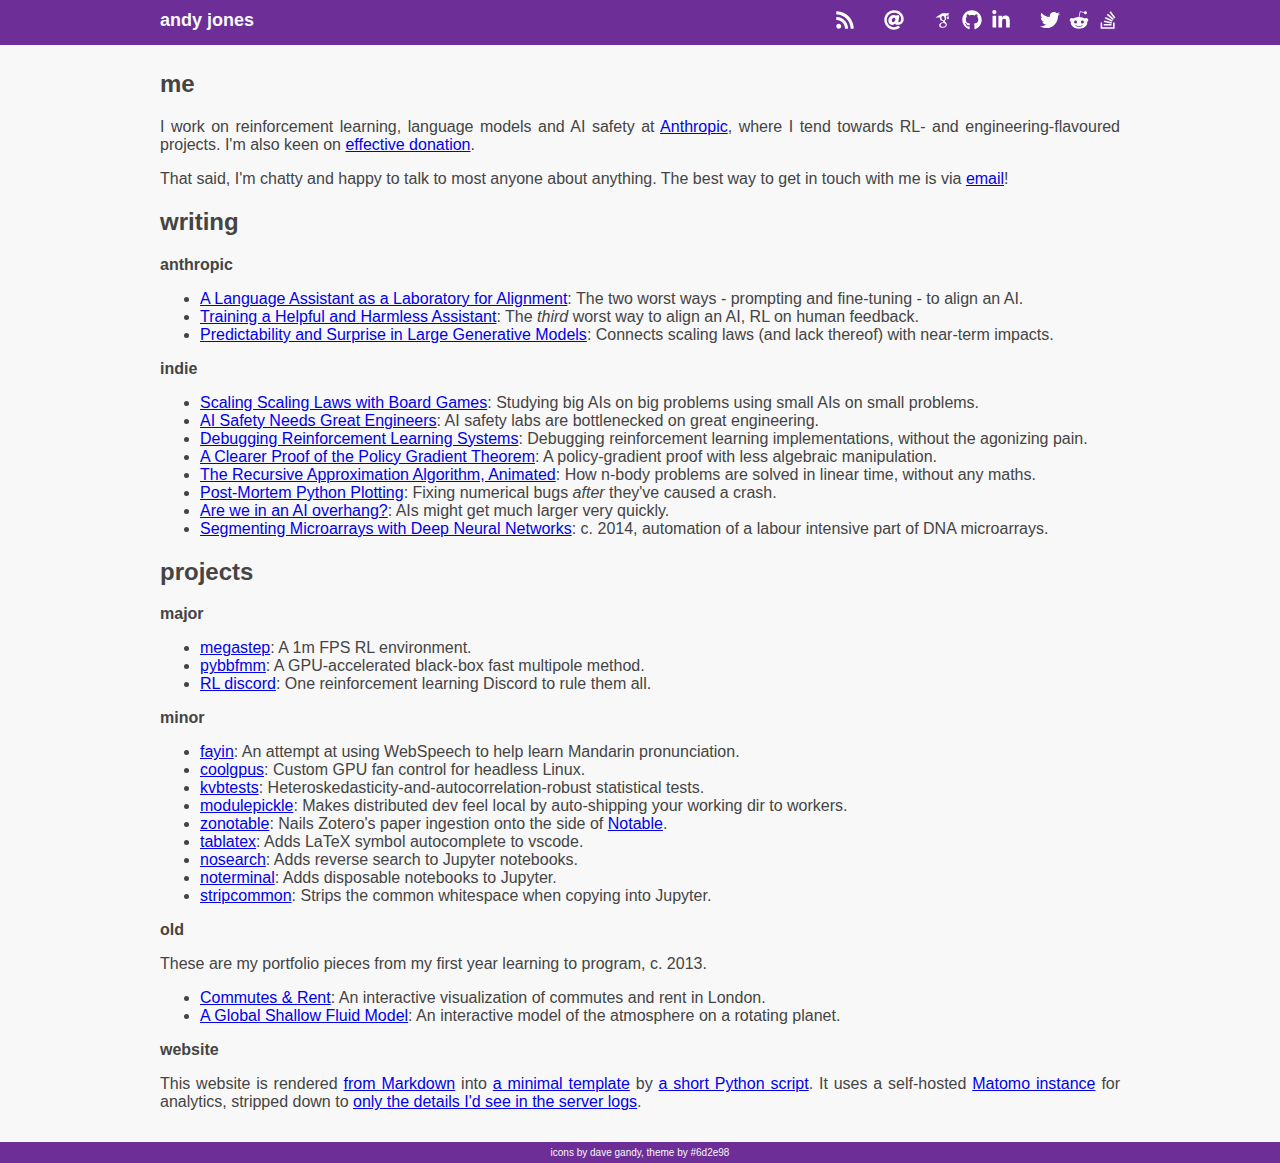
==== index.html @ 455217fe "Auto-generate" ====
<!doctype HTML>
<html>
  <head>
    <meta charset="utf-8">
    <meta name="viewport" content="width=device-width, initial-scale=1.0">
    <meta name="author" content="Andy Jones">
    <meta name="format-detection" content="telephone=no">

    <link rel="icon" href="/favicon.ico">

    <style>
      :root {
        --tone: #6d2e98;
        --grey: #444;
        --white: #f8f8f8;
      }

      html {
          height: 100%;
          width: 100%;
      }

      body {
          display: flex;
          flex-direction: column;
          background: var(--tone);
          color: #F8F8F8;
          width: 100%;
          font-family: sans-serif;
          margin: 0px;
          text-align: justify;
      }

      a:visited {
          color: var(--tone);
      }

      .tinted {
          color: #444;
          background: #f8f8f8;
          text-decoration: none;
      }

      #banner a {
          color: #F8F8F8;
          text-decoration: none;
      }

      #footer a {
          color: #F8F8F8;
          text-decoration: none;
      }

      .column {
          max-width: min(100%, 960px);
          margin: auto;
          padding: 5px;
      }

      #banner {
          padding: 10px;
          font-size: large;
          display: flex;
          vertical-align: middle;
          justify-content: space-between;
      }

      #title {
          font-weight: 700;
      }

      #social img {
          filter: invert();
          height: 20px;
          width: 20px;
          padding-left: 2px;
          padding-right: 2px;
      }

      .sep {
          margin-left: 10px;
          margin-right: 10px;
      }


      #content {
          margin-bottom: 5px;
          margin: auto;
      }

      #date {
          margin: auto;
      }

      code {
          font-family: "Lucida Console", monospace;
          word-wrap: break-word;
      }

      pre {
          font-family: "Lucida Console", monospace;
          background-color: #EEE;
          padding: 10px;

          white-space: pre-wrap;
          word-wrap: break-word;
      }

      sup {
          font-size: x-small;
      }

      hr {
          border-color: var(--tone);
      }

      #content img {
          display: block;
          margin: auto;
          max-width: 100%;
      }

      #footer {
          padding: 5px;
          font-size: x-small;
          vertical-align: middle;
          margin: auto;
          text-align: center;
      }

    
    </style>

    <meta property="og:title" content="andy jones">
    <meta property="og:description" content="andy jones personal site">
    <meta property="og:image" content="https://andyljones.com/icons/robot-solid.png">
    <meta property="og:image:height" content="512">
    <meta property="og:image:width" content="512">
    
    <meta name="twitter:card" content="summary">

    <title>andy jones</title>

    <!-- Monitoring pageviews is really useful to me to see what kind of stuff I've done is useful to everyone else.
    But I'm keen to not to track any more than that, and so this is a minimal, self-hosted solution. It records
    nothing more than'd be in the server logs anyway. -->
    <script>
      url = "https://live.andyljones.com/mat/mat.php";
      xhr = new XMLHttpRequest();
      xhr.open("POST", url, true);
      xhr.setRequestHeader('Content-Type', 'application/x-www-form-urlencoded');

      params = 'idsite=1&rec=1'
      params += '&url=' + encodeURIComponent(window.location.href);
      params += '&urlref=' + encodeURIComponent(document.referrer);
      params += '&rand=' + Math.floor(16384*Math.random())
      xhr.send(params)
    </script>
    <noscript>
      <img src="https://live.andyljones.com/mat/mat.php?idsite=1&amp;rec=1" style="border:0" alt=""/>
    </noscript>

  </head>
  <body>
    <div>
      <div id="banner" class="column">
        <div id="title"><a href="/">andy jones</a></div>
        <div id="social">
          <a href="/rss.xml"><img src='/icons/rss-solid.svg' alt='RSS'></a>
          <span class='sep'></span>
          <a href="mailto:me@andyljones.com"><img src='/icons/at-solid.svg' alt='Email'></a>
          <span class='sep'></span>
          <a href="https://scholar.google.com/citations?user=wjU_zmMAAAAJ"><img src='/icons/scholar-brands.svg' alt='Scholar'></a>
          <a href="https://github.com/andyljones"><img src='/icons/github-brands.svg' alt='Github'></a>
          <a href="https://www.linkedin.com/in/andyjonescs"><img src='/icons/linkedin-in-brands.svg' alt='LinkedIn'></a>
          <span class='sep'></span>
          <a href="https://twitter.com/andy_l_jones"><img src='/icons/twitter-brands.svg' alt='Twitter'></a>
          <a href="https://www.reddit.com/u/bluecoffee"><img src='/icons/reddit-brands.svg' alt='Reddit'></a>
          <a href="https://stackoverflow.com/users/2565457/andy-jones"><img src='/icons/stack-overflow-brands.svg' alt='StackOverflow'></a>
        </div>
      </div>
    </div>

    <div class="tinted">
      <div id="content" class="column">
        <h2>me</h2>
<p>I work on reinforcement learning, language models and AI safety at <a href="https://www.anthropic.com">Anthropic</a>, where I tend towards RL- and engineering-flavoured projects. I'm also keen on <a href="https://www.givewell.org/charities/top-charities">effective donation</a>.</p>
<p>That said, I'm chatty and happy to talk to most anyone about anything. The best way to get in touch with me is via <a href="mailto:me@andyljones.com">email</a>!</p>
<h2>writing</h2>
<p><strong>anthropic</strong></p>
<ul>
<li><a href="https://arxiv.org/abs/2112.00861">A Language Assistant as a Laboratory for Alignment</a>: The two worst ways - prompting and fine-tuning - to align an AI.</li>
<li><a href="https://arxiv.org/abs/2204.05862">Training a Helpful and Harmless Assistant</a>: The <em>third</em> worst way to align an AI, RL on human feedback.</li>
<li><a href="https://arxiv.org/abs/2202.07785">Predictability and Surprise in Large Generative Models</a>: Connects scaling laws (and lack thereof) with near-term impacts.</li>
</ul>
<p><strong>indie</strong></p>
<ul>
<li><a href="https://andyljones.com/boardlaw/">Scaling Scaling Laws with Board Games</a>: Studying big AIs on big problems using small AIs on small problems.</li>
<li><a href="https://forum.effectivealtruism.org/posts/DDDyTvuZxoKStm92M/ai-safety-needs-great-engineers">AI Safety Needs Great Engineers</a>: AI safety labs are bottlenecked on great engineering.</li>
<li><a href="posts/rl-debugging.html">Debugging Reinforcement Learning Systems</a>: Debugging reinforcement learning implementations, without the agonizing pain.</li>
<li><a href="posts/policy-gradient.html">A Clearer Proof of the Policy Gradient Theorem</a>: A policy-gradient proof with less algebraic manipulation.</li>
<li><a href="posts/multipole-methods.html">The Recursive Approximation Algorithm, Animated</a>: How n-body problems are solved in linear time, without any maths.</li>
<li><a href="posts/post-mortem-plotting.html">Post-Mortem Python Plotting</a>: Fixing numerical bugs <em>after</em> they've caused a crash.</li>
<li><a href="https://www.lesswrong.com/posts/N6vZEnCn6A95Xn39p/are-we-in-an-ai-overhang">Are we in an AI overhang?</a>: AIs might get much larger very quickly.</li>
<li><a href="https://github.com/andyljones/NeuralNetworkMicroarraySegmentation">Segmenting Microarrays with Deep Neural Networks</a>: c. 2014, automation of a labour intensive part of DNA microarrays.</li>
</ul>
<h2>projects</h2>
<p><strong>major</strong></p>
<ul>
<li><a href="https://andyljones.com/megastep/">megastep</a>: A 1m FPS RL environment.</li>
<li><a href="https://andyljones.com/pybbfmm/">pybbfmm</a>: A GPU-accelerated black-box fast multipole method.</li>
<li><a href="https://discord.com/invite/xhfNqQv">RL discord</a>: One reinforcement learning Discord to rule them all.</li>
</ul>
<p><strong>minor</strong></p>
<ul>
<li><a href="https://andyljones.com/fayin">fayin</a>: An attempt at using WebSpeech to help learn Mandarin pronunciation.</li>
<li><a href="https://github.com/andyljones/coolgpus">coolgpus</a>: Custom GPU fan control for headless Linux.</li>
<li><a href="https://github.com/andyljones/kvbtests">kvbtests</a>: Heteroskedasticity-and-autocorrelation-robust statistical tests.</li>
<li><a href="https://github.com/andyljones/modulepickle">modulepickle</a>: Makes distributed dev feel local by auto-shipping your working dir to workers.</li>
<li><a href="https://github.com/andyljones/zonotable">zonotable</a>: Nails Zotero's paper ingestion onto the side of <a href="https://github.com/notable/notable">Notable</a>.</li>
<li><a href="https://github.com/andyljones/tablatex">tablatex</a>: Adds LaTeX symbol autocomplete to vscode.</li>
<li><a href="https://github.com/andyljones/nosearch">nosearch</a>: Adds reverse search to Jupyter notebooks.</li>
<li><a href="https://github.com/andyljones/noterminal">noterminal</a>: Adds disposable notebooks to Jupyter.</li>
<li><a href="https://github.com/andyljones/stripcommon">stripcommon</a>: Strips the common whitespace when copying into Jupyter.</li>
</ul>
<p><strong>old</strong></p>
<p>These are my portfolio pieces from my first year learning to program, c. 2013.</p>
<ul>
<li><a href="http://andyljones.com/commutes-and-rent-frontend">Commutes &amp; Rent</a>: An interactive visualization of commutes and rent in London. </li>
<li><a href="http://andyljones.com/shallow-fluid-model">A Global Shallow Fluid Model</a>: An interactive model of the atmosphere on a rotating planet.</li>
</ul>
<p><strong>website</strong></p>
<p>This website is rendered <a href="https://github.com/andyljones/andyljones.github.io/blob/master/source/post-mortem-plotting/index.md">from Markdown</a> into <a href="https://github.com/andyljones/andyljones.github.io/blob/master/template.j2">a minimal template</a> by <a href="https://github.com/andyljones/andyljones.github.io/blob/master/generate.py">a short Python script</a>. It uses a self-hosted <a href="https://matomo.org/">Matomo instance</a> for analytics, stripped down to <a href="https://github.com/andyljones/andyljones.github.io/blob/master/template.j2">only the details I'd see in the server logs</a>.</p>

      </div>
      <div class="column">
        <small></small>
      </div>
    </div>


    <div>
      <div id="footer" class="column">
        <a href="https://fontawesome.com/license">icons by dave gandy</a>, theme by <a title="i have never been funny" href="https://color-hex.org/color/6d2e98">#6d2e98</a>
      </div>
    </div>
  </body>

</html>
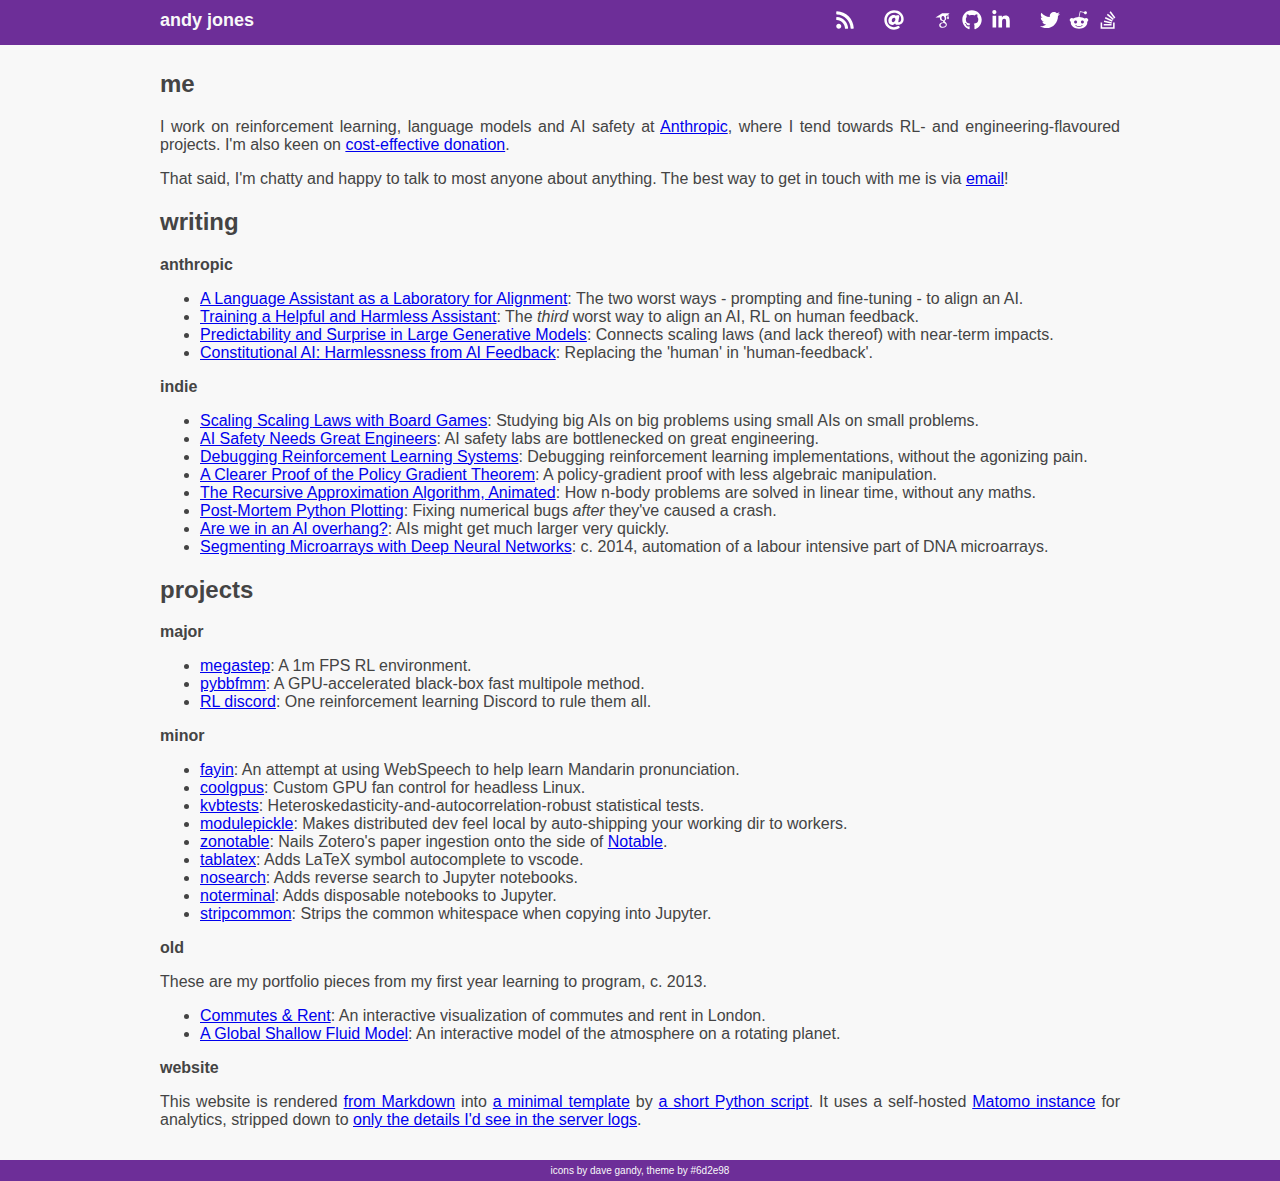
==== commit 42db833e: "Auto-generate" ====
--- a/index.html
+++ b/index.html
@@ -184,7 +184,7 @@
     <div class="tinted">
       <div id="content" class="column">
         <h2>me</h2>
-<p>I work on reinforcement learning, language models and AI safety at <a href="https://www.anthropic.com">Anthropic</a>, where I tend towards RL- and engineering-flavoured projects. I'm also keen on <a href="https://www.givewell.org/charities/top-charities">effective donation</a>.</p>
+<p>I work on reinforcement learning, language models and AI safety at <a href="https://www.anthropic.com">Anthropic</a>, where I tend towards RL- and engineering-flavoured projects. I'm also keen on <a href="https://www.givewell.org/charities/top-charities">cost-effective donation</a>.</p>
 <p>That said, I'm chatty and happy to talk to most anyone about anything. The best way to get in touch with me is via <a href="mailto:me@andyljones.com">email</a>!</p>
 <h2>writing</h2>
 <p><strong>anthropic</strong></p>
@@ -192,6 +192,7 @@
 <li><a href="https://arxiv.org/abs/2112.00861">A Language Assistant as a Laboratory for Alignment</a>: The two worst ways - prompting and fine-tuning - to align an AI.</li>
 <li><a href="https://arxiv.org/abs/2204.05862">Training a Helpful and Harmless Assistant</a>: The <em>third</em> worst way to align an AI, RL on human feedback.</li>
 <li><a href="https://arxiv.org/abs/2202.07785">Predictability and Surprise in Large Generative Models</a>: Connects scaling laws (and lack thereof) with near-term impacts.</li>
+<li><a href="https://arxiv.org/abs/2212.08073">Constitutional AI: Harmlessness from AI Feedback</a>: Replacing the 'human' in 'human-feedback'.</li>
 </ul>
 <p><strong>indie</strong></p>
 <ul>
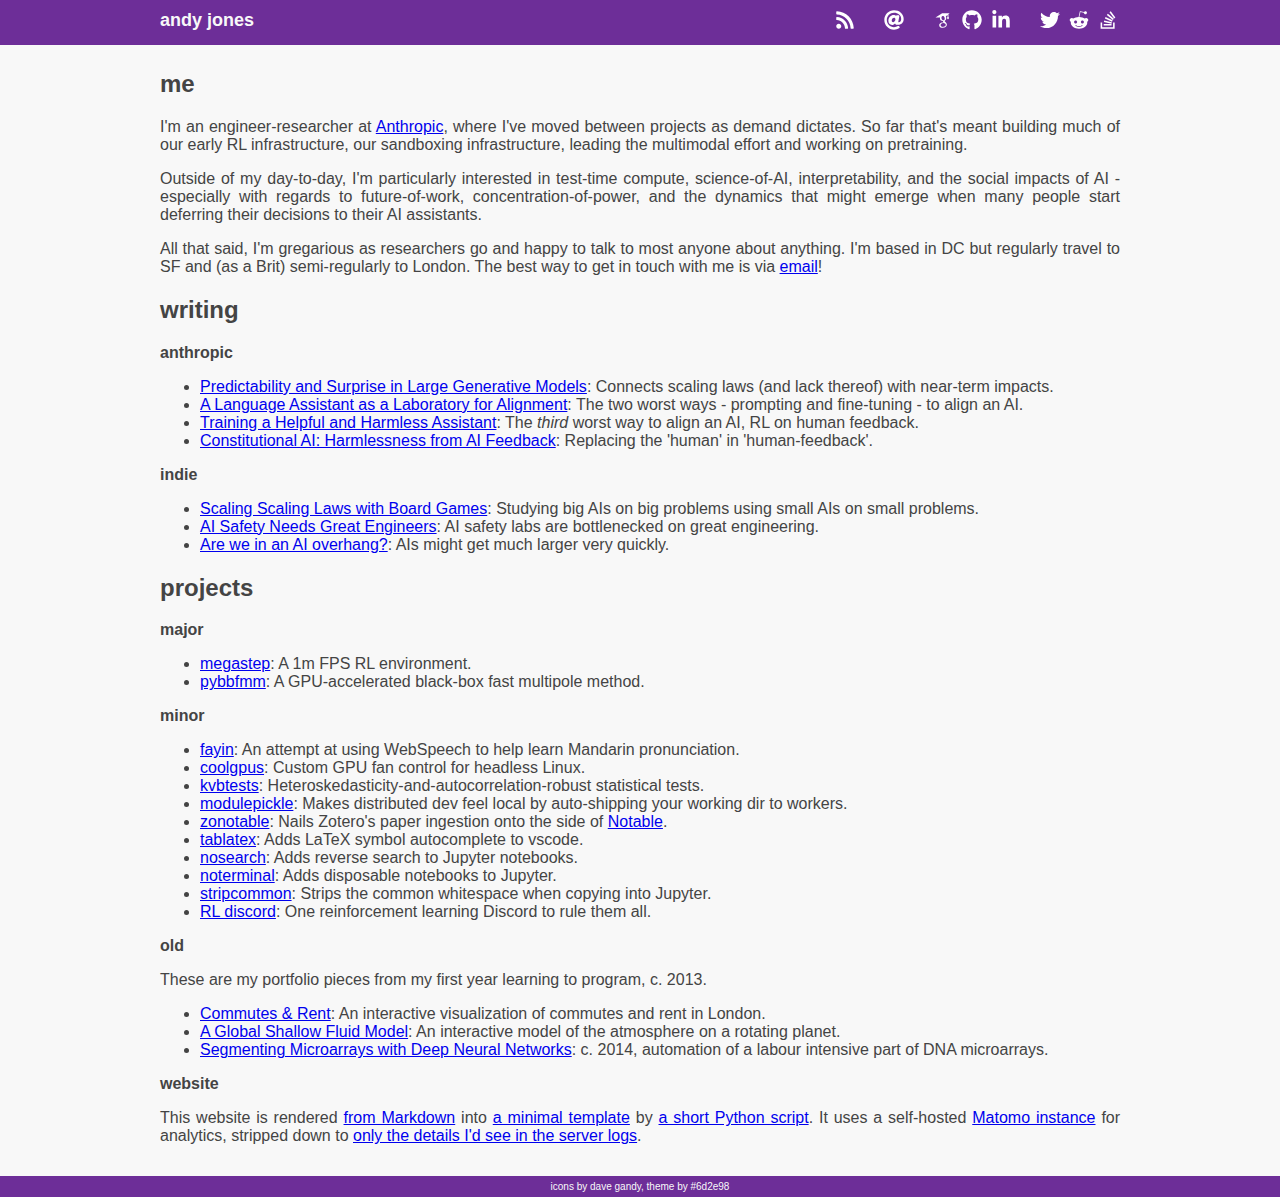
==== commit 8ce3b5cb: "Auto-generate" ====
--- a/index.html
+++ b/index.html
@@ -184,33 +184,29 @@
     <div class="tinted">
       <div id="content" class="column">
         <h2>me</h2>
-<p>I work on reinforcement learning, language models and AI safety at <a href="https://www.anthropic.com">Anthropic</a>, where I tend towards RL- and engineering-flavoured projects. I'm also keen on <a href="https://www.givewell.org/charities/top-charities">cost-effective donation</a>.</p>
-<p>That said, I'm chatty and happy to talk to most anyone about anything. The best way to get in touch with me is via <a href="mailto:me@andyljones.com">email</a>!</p>
+<p>I'm an engineer-researcher at <a href="https://www.anthropic.com">Anthropic</a>, where I've moved between projects as demand dictates. So far that's meant building much of our early RL infrastructure, our sandboxing infrastructure, leading the multimodal effort and working on pretraining.</p>
+<p>Outside of my day-to-day, I'm particularly interested in test-time compute, science-of-AI, interpretability, and the social impacts of AI - especially with regards to future-of-work, concentration-of-power, and the dynamics that might emerge when many people start deferring their decisions to their AI assistants.</p>
+<p>All that said, I'm gregarious as researchers go and happy to talk to most anyone about anything. 
+I'm based in DC but regularly travel to SF and (as a Brit) semi-regularly to London. The best way to get in touch with me is via <a href="mailto:me@andyljones.com">email</a>!</p>
 <h2>writing</h2>
 <p><strong>anthropic</strong></p>
 <ul>
+<li><a href="https://arxiv.org/abs/2202.07785">Predictability and Surprise in Large Generative Models</a>: Connects scaling laws (and lack thereof) with near-term impacts.</li>
 <li><a href="https://arxiv.org/abs/2112.00861">A Language Assistant as a Laboratory for Alignment</a>: The two worst ways - prompting and fine-tuning - to align an AI.</li>
 <li><a href="https://arxiv.org/abs/2204.05862">Training a Helpful and Harmless Assistant</a>: The <em>third</em> worst way to align an AI, RL on human feedback.</li>
-<li><a href="https://arxiv.org/abs/2202.07785">Predictability and Surprise in Large Generative Models</a>: Connects scaling laws (and lack thereof) with near-term impacts.</li>
 <li><a href="https://arxiv.org/abs/2212.08073">Constitutional AI: Harmlessness from AI Feedback</a>: Replacing the 'human' in 'human-feedback'.</li>
 </ul>
 <p><strong>indie</strong></p>
 <ul>
 <li><a href="https://andyljones.com/boardlaw/">Scaling Scaling Laws with Board Games</a>: Studying big AIs on big problems using small AIs on small problems.</li>
-<li><a href="https://forum.effectivealtruism.org/posts/DDDyTvuZxoKStm92M/ai-safety-needs-great-engineers">AI Safety Needs Great Engineers</a>: AI safety labs are bottlenecked on great engineering.</li>
-<li><a href="posts/rl-debugging.html">Debugging Reinforcement Learning Systems</a>: Debugging reinforcement learning implementations, without the agonizing pain.</li>
-<li><a href="posts/policy-gradient.html">A Clearer Proof of the Policy Gradient Theorem</a>: A policy-gradient proof with less algebraic manipulation.</li>
-<li><a href="posts/multipole-methods.html">The Recursive Approximation Algorithm, Animated</a>: How n-body problems are solved in linear time, without any maths.</li>
-<li><a href="posts/post-mortem-plotting.html">Post-Mortem Python Plotting</a>: Fixing numerical bugs <em>after</em> they've caused a crash.</li>
+<li><a href="https://www.lesswrong.com/posts/YDF7XhMThhNfHfim9/ai-safety-needs-great-engineers">AI Safety Needs Great Engineers</a>: AI safety labs are bottlenecked on great engineering.</li>
 <li><a href="https://www.lesswrong.com/posts/N6vZEnCn6A95Xn39p/are-we-in-an-ai-overhang">Are we in an AI overhang?</a>: AIs might get much larger very quickly.</li>
-<li><a href="https://github.com/andyljones/NeuralNetworkMicroarraySegmentation">Segmenting Microarrays with Deep Neural Networks</a>: c. 2014, automation of a labour intensive part of DNA microarrays.</li>
 </ul>
 <h2>projects</h2>
 <p><strong>major</strong></p>
 <ul>
 <li><a href="https://andyljones.com/megastep/">megastep</a>: A 1m FPS RL environment.</li>
 <li><a href="https://andyljones.com/pybbfmm/">pybbfmm</a>: A GPU-accelerated black-box fast multipole method.</li>
-<li><a href="https://discord.com/invite/xhfNqQv">RL discord</a>: One reinforcement learning Discord to rule them all.</li>
 </ul>
 <p><strong>minor</strong></p>
 <ul>
@@ -223,12 +219,14 @@
 <li><a href="https://github.com/andyljones/nosearch">nosearch</a>: Adds reverse search to Jupyter notebooks.</li>
 <li><a href="https://github.com/andyljones/noterminal">noterminal</a>: Adds disposable notebooks to Jupyter.</li>
 <li><a href="https://github.com/andyljones/stripcommon">stripcommon</a>: Strips the common whitespace when copying into Jupyter.</li>
+<li><a href="https://discord.com/invite/xhfNqQv">RL discord</a>: One reinforcement learning Discord to rule them all.</li>
 </ul>
 <p><strong>old</strong></p>
 <p>These are my portfolio pieces from my first year learning to program, c. 2013.</p>
 <ul>
 <li><a href="http://andyljones.com/commutes-and-rent-frontend">Commutes &amp; Rent</a>: An interactive visualization of commutes and rent in London. </li>
 <li><a href="http://andyljones.com/shallow-fluid-model">A Global Shallow Fluid Model</a>: An interactive model of the atmosphere on a rotating planet.</li>
+<li><a href="https://github.com/andyljones/NeuralNetworkMicroarraySegmentation">Segmenting Microarrays with Deep Neural Networks</a>: c. 2014, automation of a labour intensive part of DNA microarrays.</li>
 </ul>
 <p><strong>website</strong></p>
 <p>This website is rendered <a href="https://github.com/andyljones/andyljones.github.io/blob/master/source/post-mortem-plotting/index.md">from Markdown</a> into <a href="https://github.com/andyljones/andyljones.github.io/blob/master/template.j2">a minimal template</a> by <a href="https://github.com/andyljones/andyljones.github.io/blob/master/generate.py">a short Python script</a>. It uses a self-hosted <a href="https://matomo.org/">Matomo instance</a> for analytics, stripped down to <a href="https://github.com/andyljones/andyljones.github.io/blob/master/template.j2">only the details I'd see in the server logs</a>.</p>
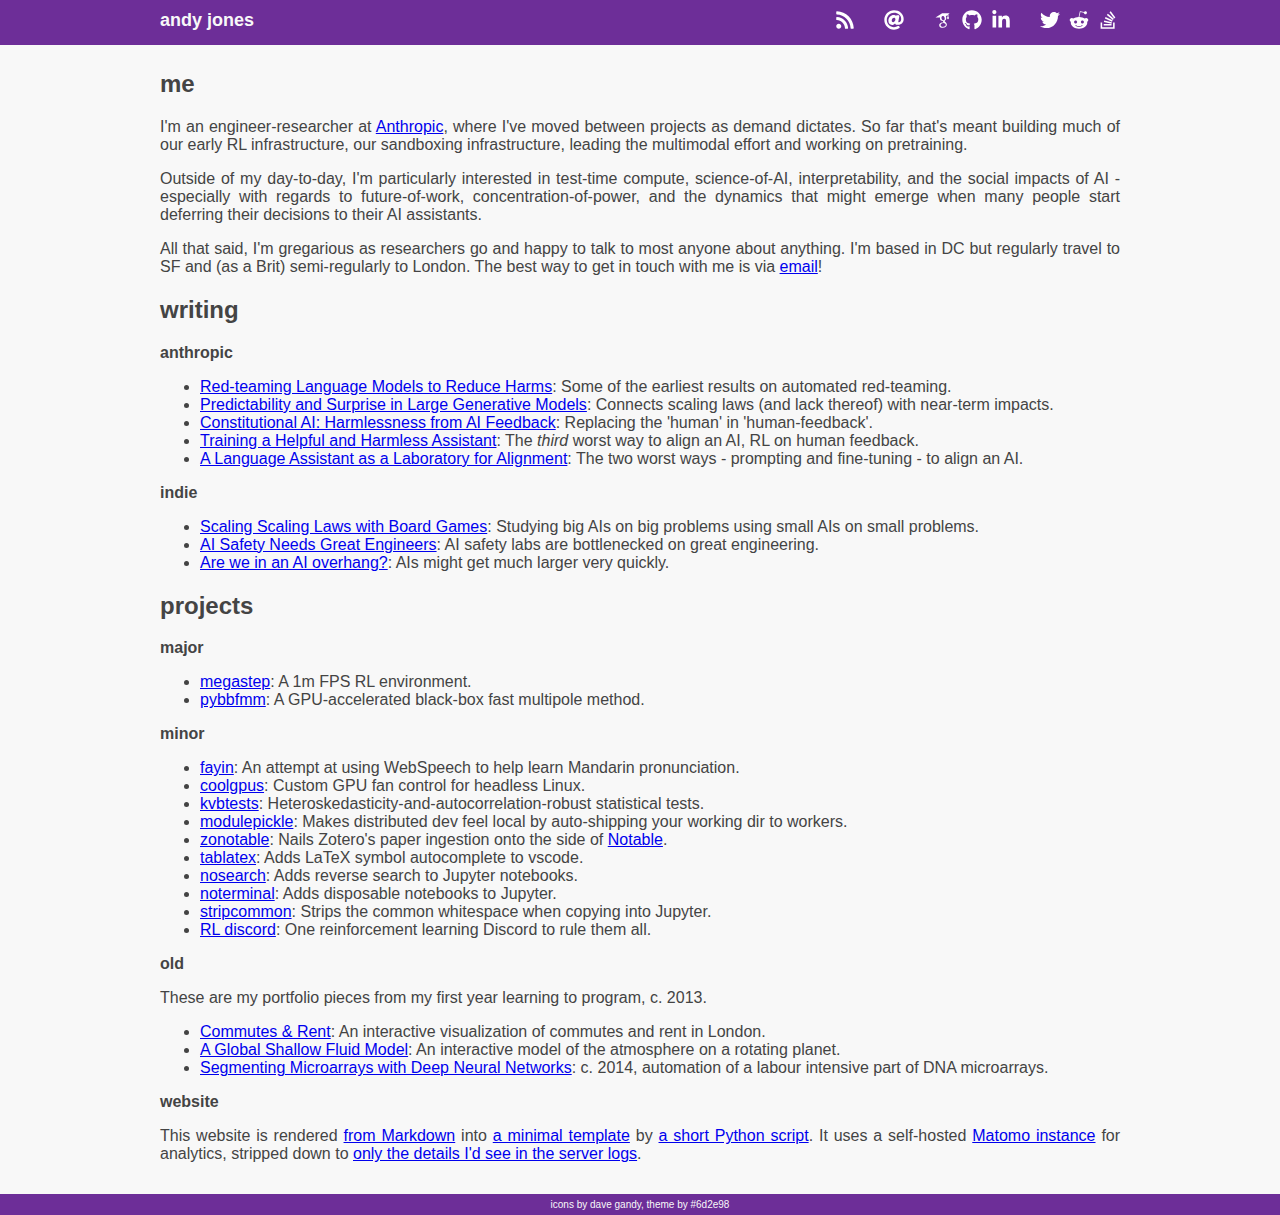
==== commit bd21f4b5: "Auto-generate" ====
--- a/index.html
+++ b/index.html
@@ -191,10 +191,11 @@
 <h2>writing</h2>
 <p><strong>anthropic</strong></p>
 <ul>
+<li><a href="https://arxiv.org/abs/2209.07858">Red-teaming Language Models to Reduce Harms</a>: Some of the earliest results on automated red-teaming.</li>
 <li><a href="https://arxiv.org/abs/2202.07785">Predictability and Surprise in Large Generative Models</a>: Connects scaling laws (and lack thereof) with near-term impacts.</li>
+<li><a href="https://arxiv.org/abs/2212.08073">Constitutional AI: Harmlessness from AI Feedback</a>: Replacing the 'human' in 'human-feedback'.</li>
+<li><a href="https://arxiv.org/abs/2204.05862">Training a Helpful and Harmless Assistant</a>: The <em>third</em> worst way to align an AI, RL on human feedback.</li>
 <li><a href="https://arxiv.org/abs/2112.00861">A Language Assistant as a Laboratory for Alignment</a>: The two worst ways - prompting and fine-tuning - to align an AI.</li>
-<li><a href="https://arxiv.org/abs/2204.05862">Training a Helpful and Harmless Assistant</a>: The <em>third</em> worst way to align an AI, RL on human feedback.</li>
-<li><a href="https://arxiv.org/abs/2212.08073">Constitutional AI: Harmlessness from AI Feedback</a>: Replacing the 'human' in 'human-feedback'.</li>
 </ul>
 <p><strong>indie</strong></p>
 <ul>
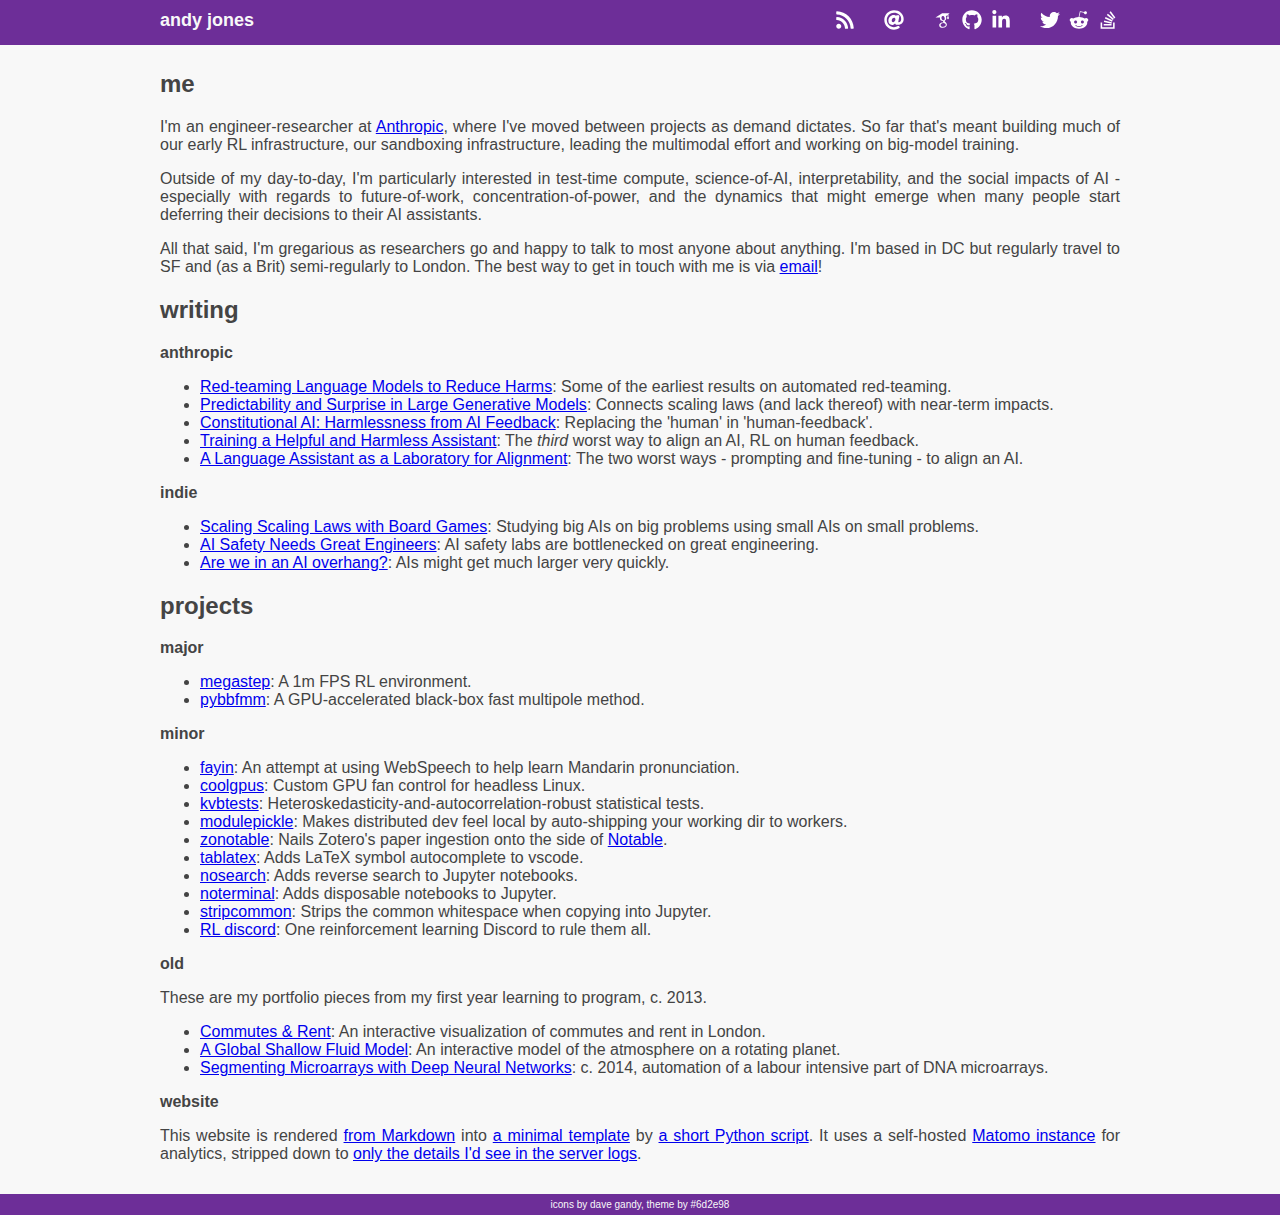
==== commit 94196829: "Auto-generate" ====
--- a/index.html
+++ b/index.html
@@ -184,7 +184,7 @@
     <div class="tinted">
       <div id="content" class="column">
         <h2>me</h2>
-<p>I'm an engineer-researcher at <a href="https://www.anthropic.com">Anthropic</a>, where I've moved between projects as demand dictates. So far that's meant building much of our early RL infrastructure, our sandboxing infrastructure, leading the multimodal effort and working on pretraining.</p>
+<p>I'm an engineer-researcher at <a href="https://www.anthropic.com">Anthropic</a>, where I've moved between projects as demand dictates. So far that's meant building much of our early RL infrastructure, our sandboxing infrastructure, leading the multimodal effort and working on big-model training.</p>
 <p>Outside of my day-to-day, I'm particularly interested in test-time compute, science-of-AI, interpretability, and the social impacts of AI - especially with regards to future-of-work, concentration-of-power, and the dynamics that might emerge when many people start deferring their decisions to their AI assistants.</p>
 <p>All that said, I'm gregarious as researchers go and happy to talk to most anyone about anything. 
 I'm based in DC but regularly travel to SF and (as a Brit) semi-regularly to London. The best way to get in touch with me is via <a href="mailto:me@andyljones.com">email</a>!</p>
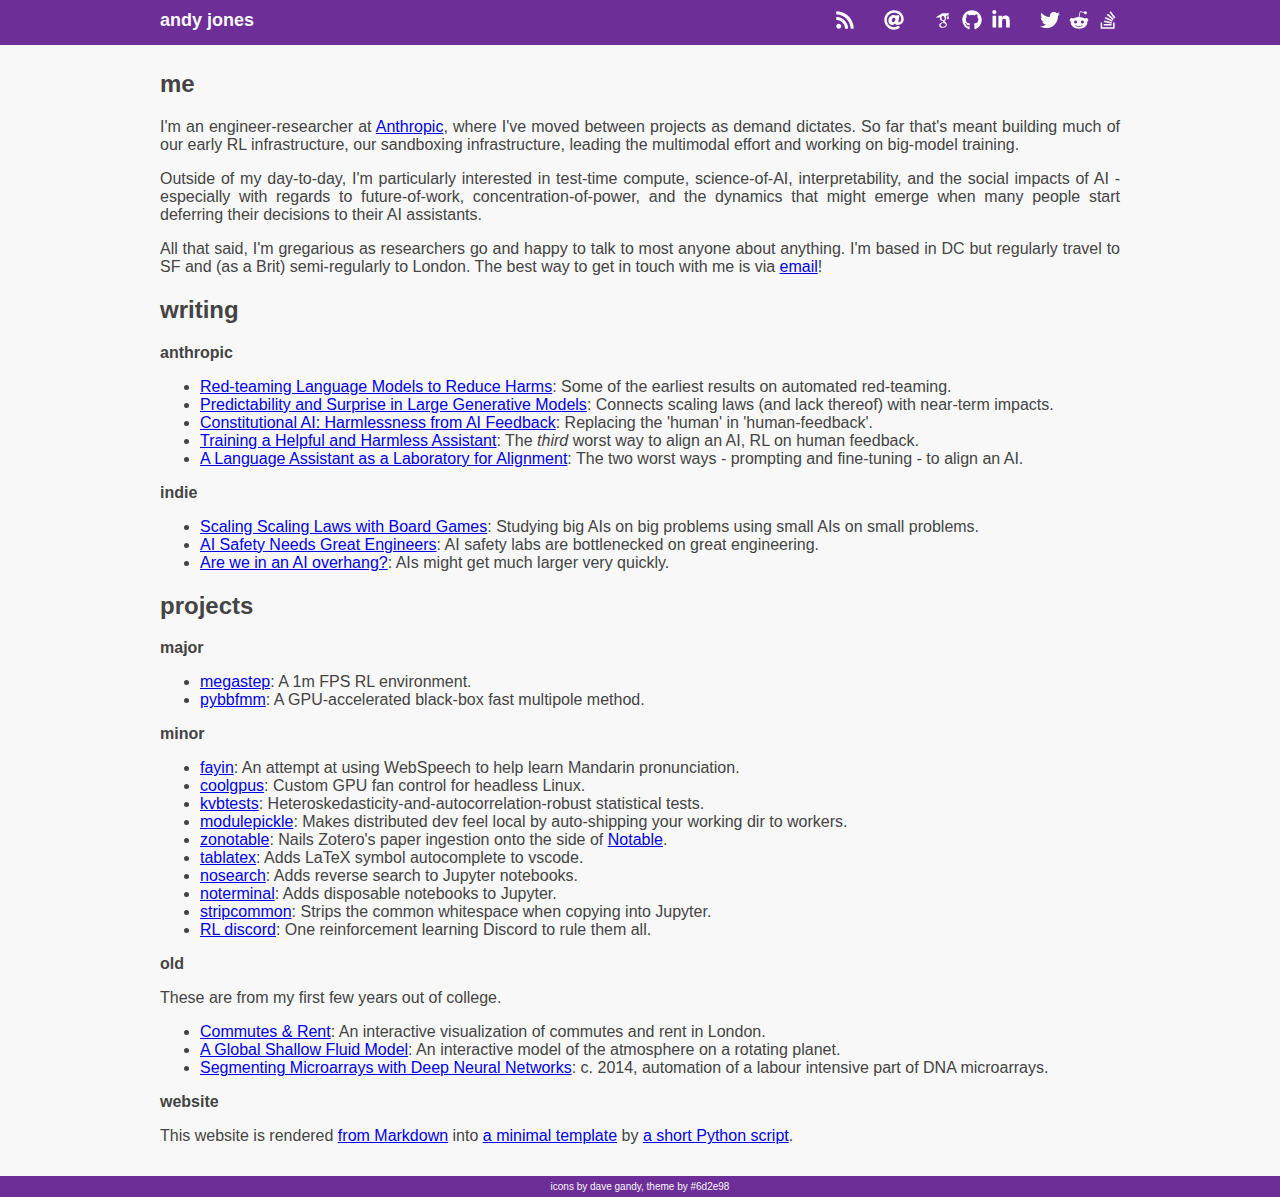
==== commit 6bdefb0f: "Auto-generate" ====
--- a/index.html
+++ b/index.html
@@ -140,26 +140,6 @@
     <meta name="twitter:card" content="summary">
 
     <title>andy jones</title>
-
-    <!-- Monitoring pageviews is really useful to me to see what kind of stuff I've done is useful to everyone else.
-    But I'm keen to not to track any more than that, and so this is a minimal, self-hosted solution. It records
-    nothing more than'd be in the server logs anyway. -->
-    <script>
-      url = "https://live.andyljones.com/mat/mat.php";
-      xhr = new XMLHttpRequest();
-      xhr.open("POST", url, true);
-      xhr.setRequestHeader('Content-Type', 'application/x-www-form-urlencoded');
-
-      params = 'idsite=1&rec=1'
-      params += '&url=' + encodeURIComponent(window.location.href);
-      params += '&urlref=' + encodeURIComponent(document.referrer);
-      params += '&rand=' + Math.floor(16384*Math.random())
-      xhr.send(params)
-    </script>
-    <noscript>
-      <img src="https://live.andyljones.com/mat/mat.php?idsite=1&amp;rec=1" style="border:0" alt=""/>
-    </noscript>
-
   </head>
   <body>
     <div>
@@ -223,14 +203,14 @@
 <li><a href="https://discord.com/invite/xhfNqQv">RL discord</a>: One reinforcement learning Discord to rule them all.</li>
 </ul>
 <p><strong>old</strong></p>
-<p>These are my portfolio pieces from my first year learning to program, c. 2013.</p>
+<p>These are from my first few years out of college.</p>
 <ul>
 <li><a href="http://andyljones.com/commutes-and-rent-frontend">Commutes &amp; Rent</a>: An interactive visualization of commutes and rent in London. </li>
 <li><a href="http://andyljones.com/shallow-fluid-model">A Global Shallow Fluid Model</a>: An interactive model of the atmosphere on a rotating planet.</li>
 <li><a href="https://github.com/andyljones/NeuralNetworkMicroarraySegmentation">Segmenting Microarrays with Deep Neural Networks</a>: c. 2014, automation of a labour intensive part of DNA microarrays.</li>
 </ul>
 <p><strong>website</strong></p>
-<p>This website is rendered <a href="https://github.com/andyljones/andyljones.github.io/blob/master/source/post-mortem-plotting/index.md">from Markdown</a> into <a href="https://github.com/andyljones/andyljones.github.io/blob/master/template.j2">a minimal template</a> by <a href="https://github.com/andyljones/andyljones.github.io/blob/master/generate.py">a short Python script</a>. It uses a self-hosted <a href="https://matomo.org/">Matomo instance</a> for analytics, stripped down to <a href="https://github.com/andyljones/andyljones.github.io/blob/master/template.j2">only the details I'd see in the server logs</a>.</p>
+<p>This website is rendered <a href="https://github.com/andyljones/andyljones.github.io/blob/master/source/post-mortem-plotting/index.md">from Markdown</a> into <a href="https://github.com/andyljones/andyljones.github.io/blob/master/template.j2">a minimal template</a> by <a href="https://github.com/andyljones/andyljones.github.io/blob/master/generate.py">a short Python script</a>.</p>
 
       </div>
       <div class="column">
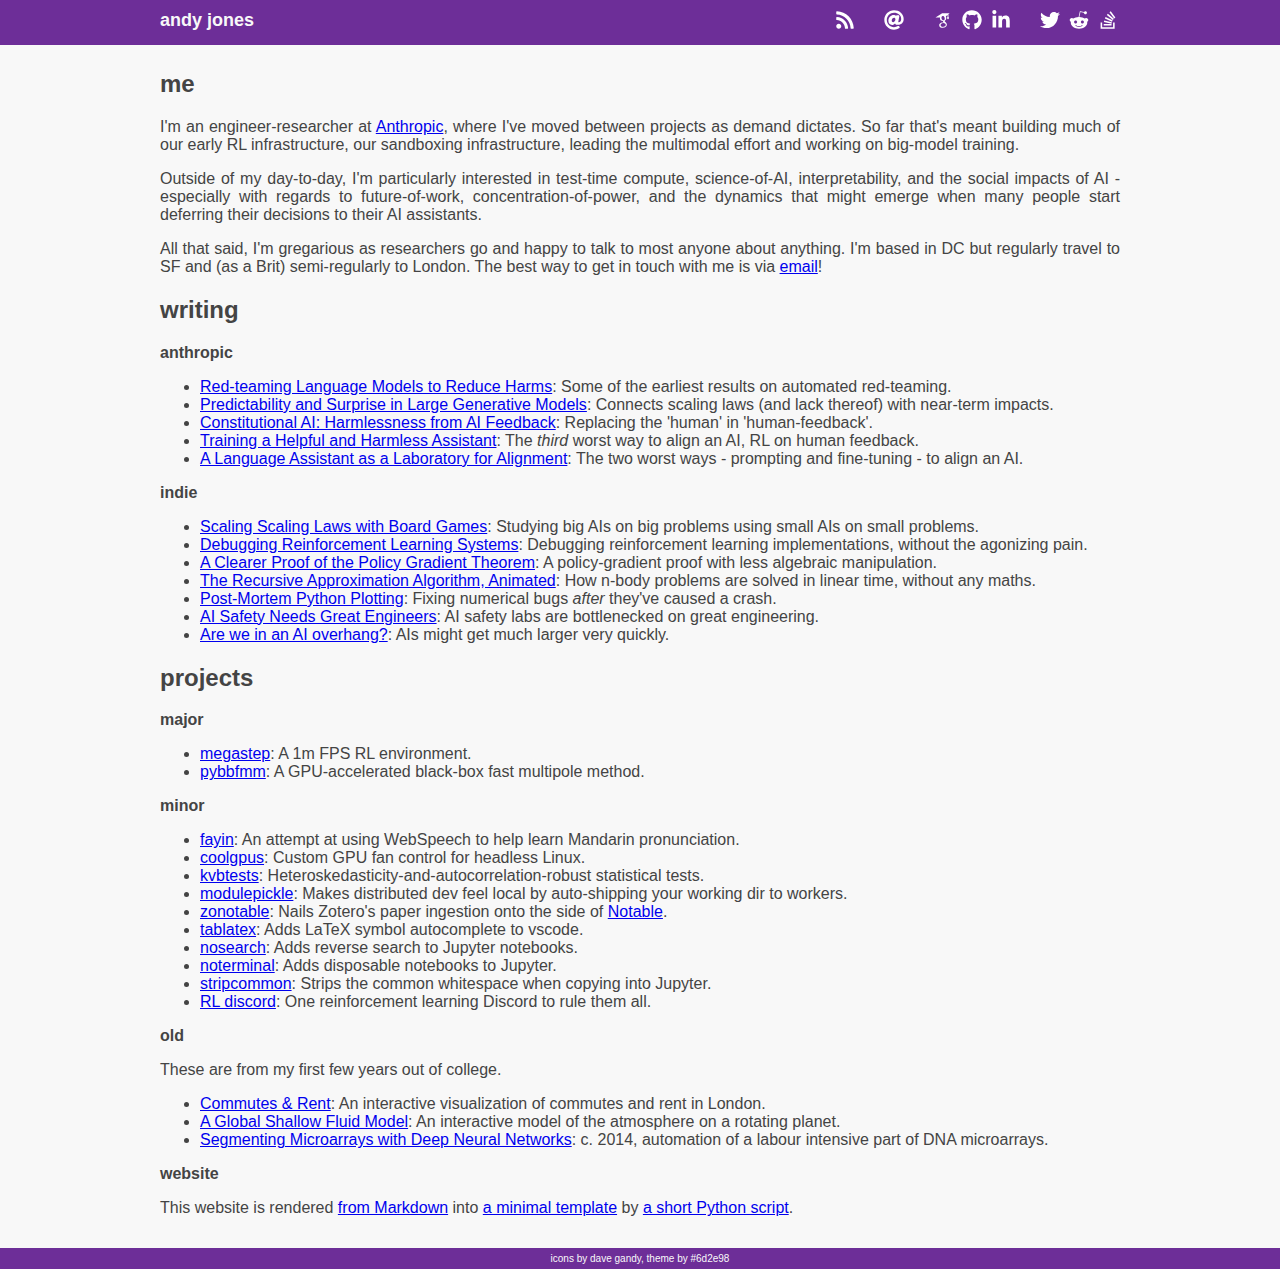
==== commit 24025ad2: "Auto-generate" ====
--- a/index.html
+++ b/index.html
@@ -180,6 +180,10 @@
 <p><strong>indie</strong></p>
 <ul>
 <li><a href="https://andyljones.com/boardlaw/">Scaling Scaling Laws with Board Games</a>: Studying big AIs on big problems using small AIs on small problems.</li>
+<li><a href="posts/rl-debugging.html">Debugging Reinforcement Learning Systems</a>: Debugging reinforcement learning implementations, without the agonizing pain.</li>
+<li><a href="posts/policy-gradient.html">A Clearer Proof of the Policy Gradient Theorem</a>: A policy-gradient proof with less algebraic manipulation.</li>
+<li><a href="posts/multipole-methods.html">The Recursive Approximation Algorithm, Animated</a>: How n-body problems are solved in linear time, without any maths.</li>
+<li><a href="posts/post-mortem-plotting.html">Post-Mortem Python Plotting</a>: Fixing numerical bugs <em>after</em> they've caused a crash.</li>
 <li><a href="https://www.lesswrong.com/posts/YDF7XhMThhNfHfim9/ai-safety-needs-great-engineers">AI Safety Needs Great Engineers</a>: AI safety labs are bottlenecked on great engineering.</li>
 <li><a href="https://www.lesswrong.com/posts/N6vZEnCn6A95Xn39p/are-we-in-an-ai-overhang">Are we in an AI overhang?</a>: AIs might get much larger very quickly.</li>
 </ul>
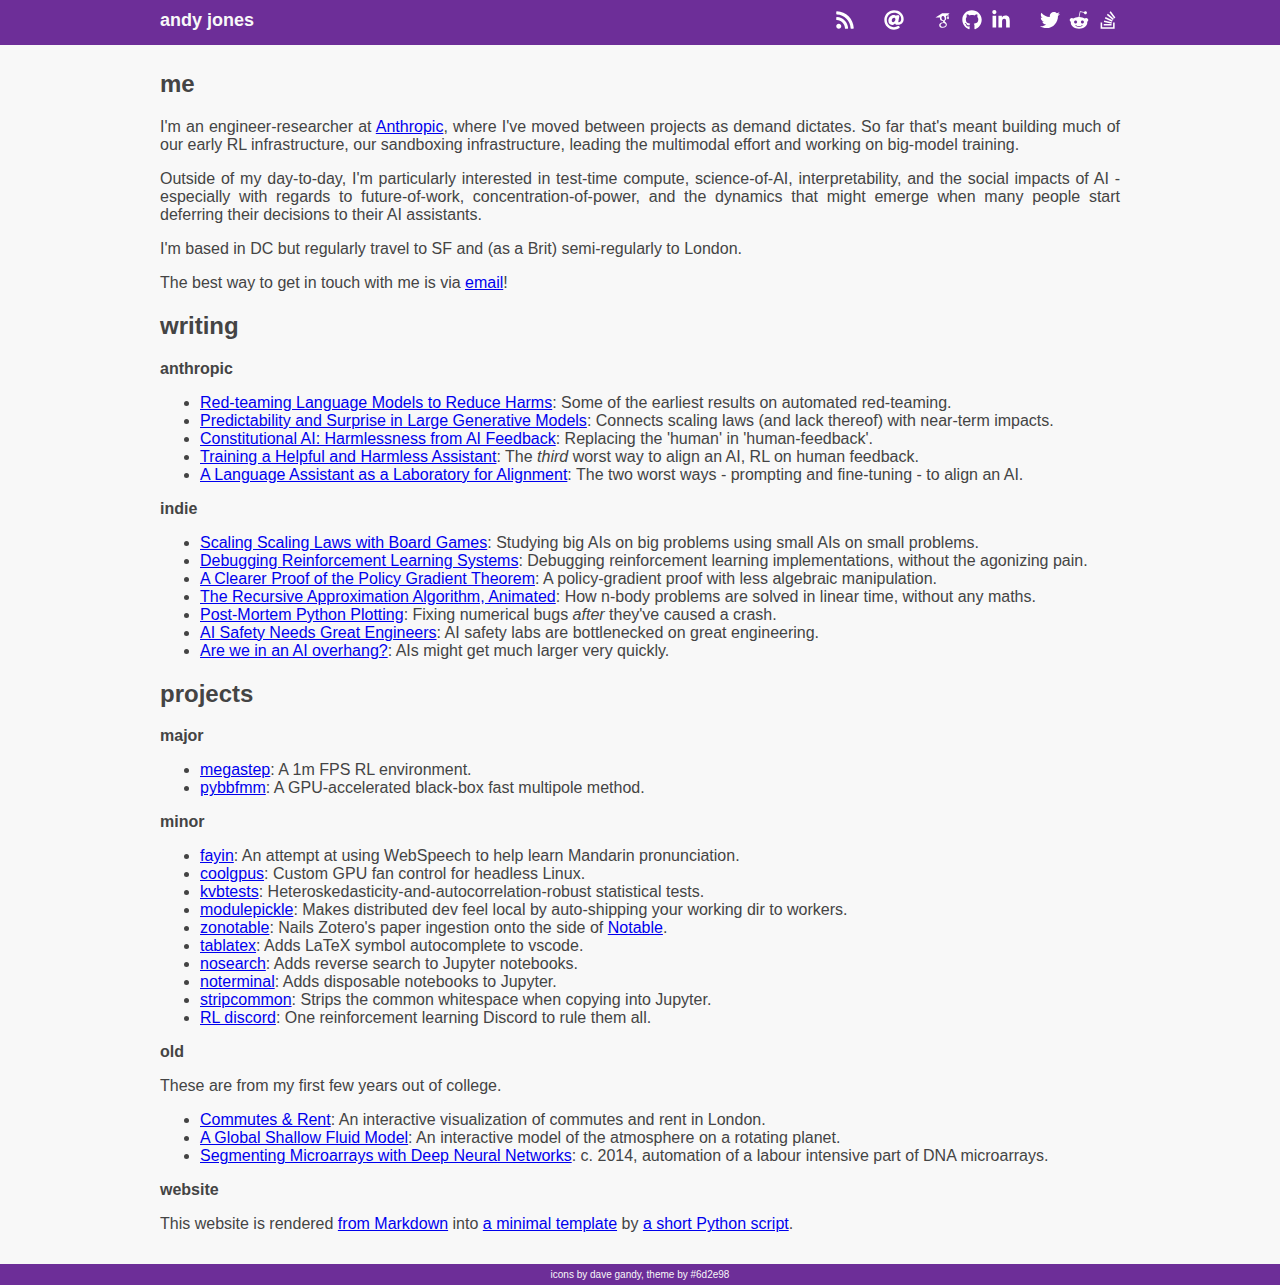
==== commit 6660b042: "Auto-generate" ====
--- a/index.html
+++ b/index.html
@@ -166,8 +166,8 @@
         <h2>me</h2>
 <p>I'm an engineer-researcher at <a href="https://www.anthropic.com">Anthropic</a>, where I've moved between projects as demand dictates. So far that's meant building much of our early RL infrastructure, our sandboxing infrastructure, leading the multimodal effort and working on big-model training.</p>
 <p>Outside of my day-to-day, I'm particularly interested in test-time compute, science-of-AI, interpretability, and the social impacts of AI - especially with regards to future-of-work, concentration-of-power, and the dynamics that might emerge when many people start deferring their decisions to their AI assistants.</p>
-<p>All that said, I'm gregarious as researchers go and happy to talk to most anyone about anything. 
-I'm based in DC but regularly travel to SF and (as a Brit) semi-regularly to London. The best way to get in touch with me is via <a href="mailto:me@andyljones.com">email</a>!</p>
+<p>I'm based in DC but regularly travel to SF and (as a Brit) semi-regularly to London.</p>
+<p>The best way to get in touch with me is via <a href="mailto:me@andyljones.com">email</a>!</p>
 <h2>writing</h2>
 <p><strong>anthropic</strong></p>
 <ul>
